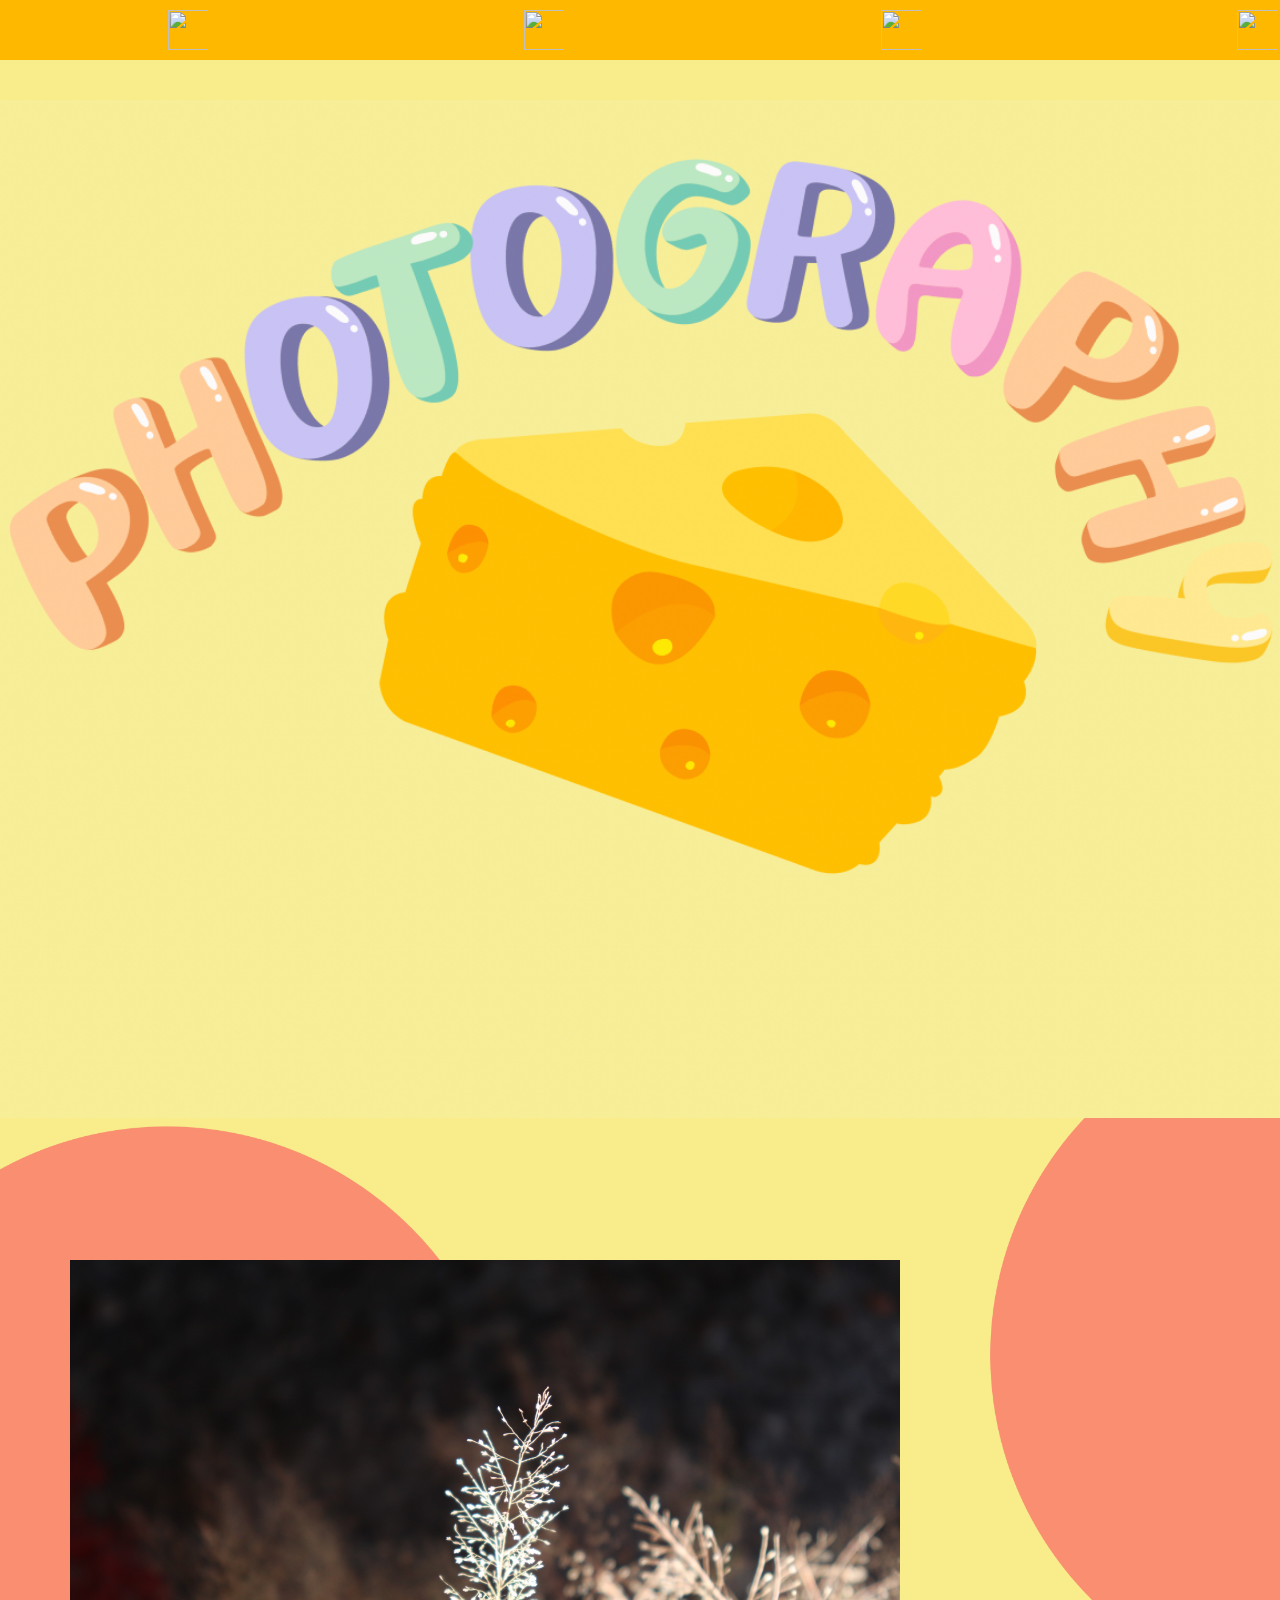
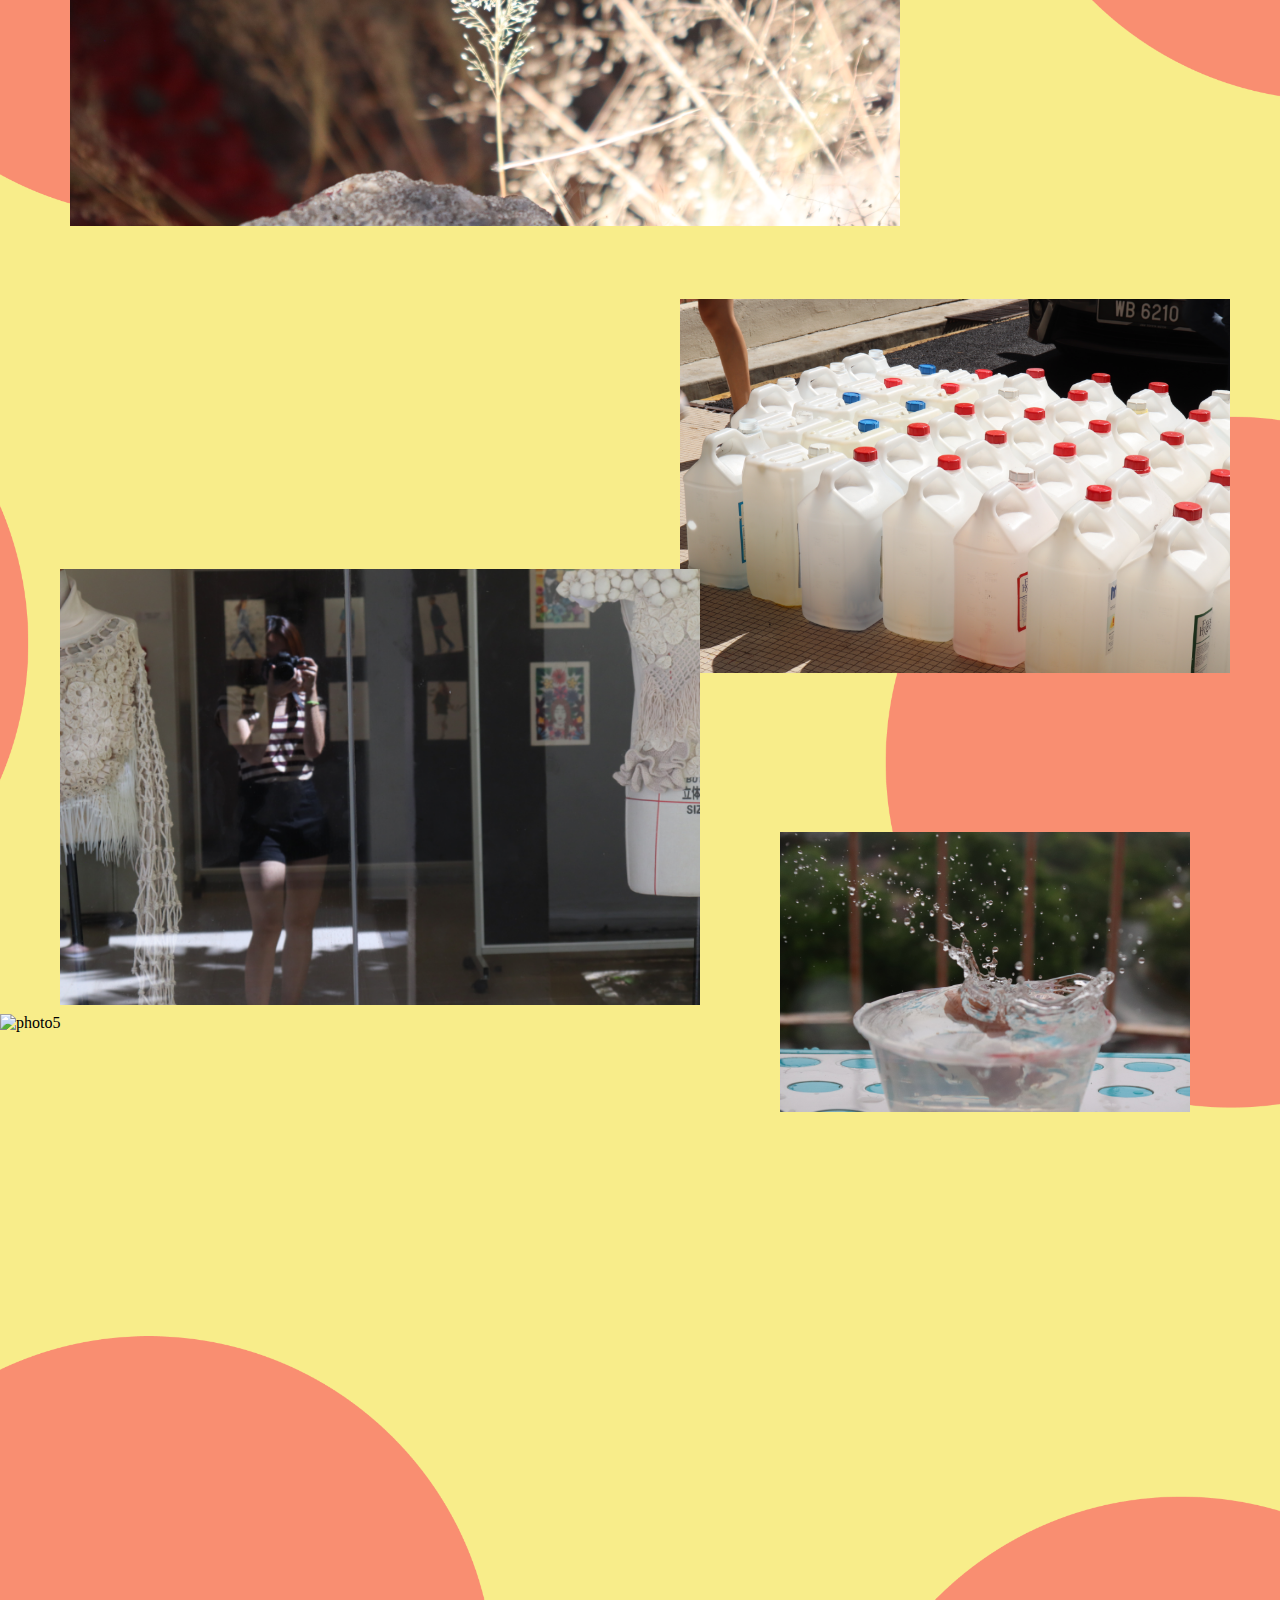
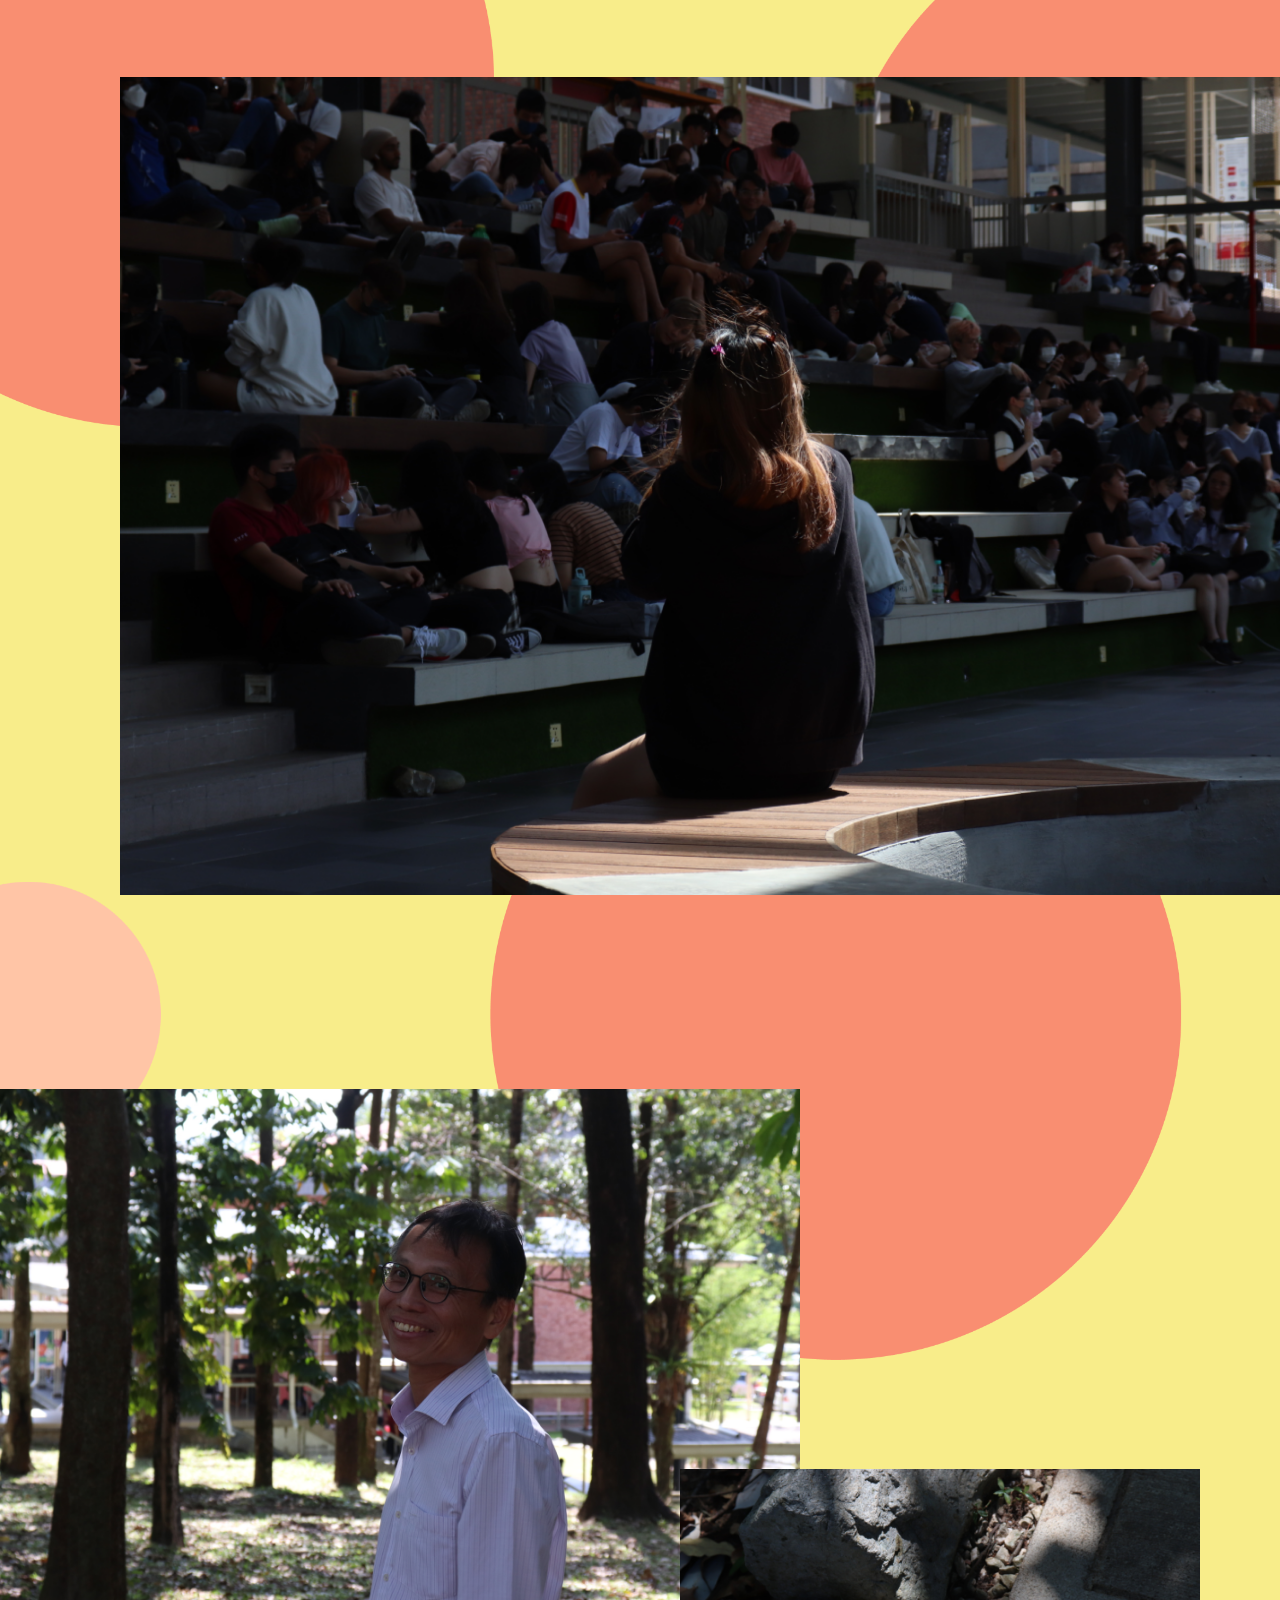
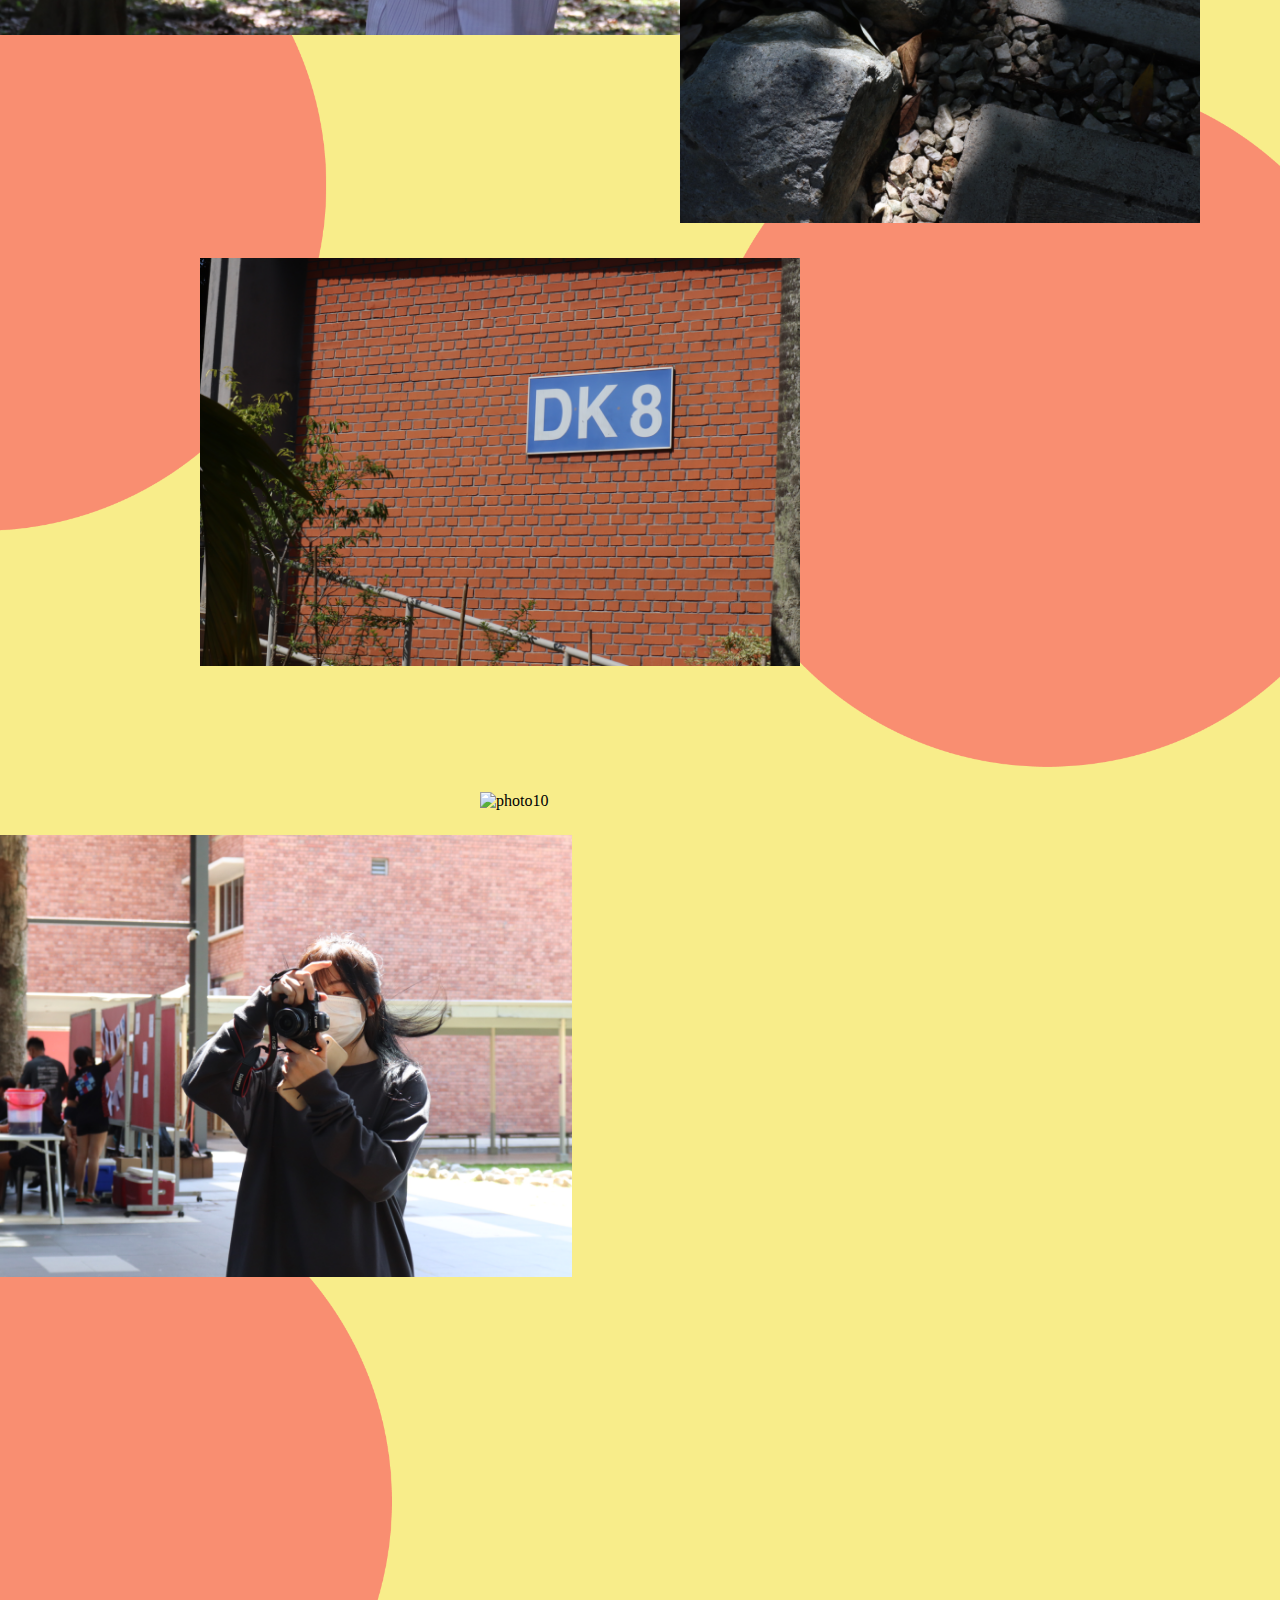
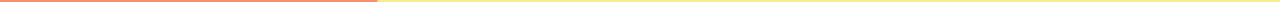
==== photography.html @ ca4d5ff0 "Add files via upload" ====
<!DOCTYPE html>
<html lang="en">
<head>

  <meta charset="UTF-8">
  <meta http-equiv="X-UA-Compatible" content="IE=edge">
  <meta name="viewport" content="width=device-width, initial-scale=1.0">
  <link rel="stylesheet" href="photography.css">

<title>photography</title>

</head>

<!-- TOP NAV START -->
<div id="BoxCategory_1 "></div>

<!-- TOP NAV END -->

<body>



  <div class="menu-area">
  <ul>
    <li><a href="index.html"><img src="html/home.png"></a></li>
    <li><a href="#"><img src="html/search.png"></a>
      <ul class="dropdown-1">
        <li><a href="vector graphic.html">vector graphic</a></li>
        <li><a href="koi.html">koi</a></li>
        <li><a href="koi project.html">koi project</a></li>
          <li><a href="photography.html">photography</a> </li>
      </ul>
    </li>

    <li><a href="contact.html"><img src="html/chat.png"></a></li>
    <li><a href="about.html"><img src="html/peopleicon.png"></a></li>
  </ul>
</div>

<img id="photo1" src="photo1.png" alt="photo1">
<img id="photo2" src="photo2.png" alt="photo2">
<img id="photo3" src="photo3.png" alt="photo3">
<img id="photo4" src="photo4.png" alt="photo4">
<img id="photo5" src="photo5.png" alt="photo5">
<img id="photo6" src="photo6.png" alt="photo6">
<img id="photo7" src="photo7.png" alt="photo7">
<img id="photo8" src="photo8.png" alt="photo8">
<img id="photo9" src="photo9.png" alt="photo9">
<img id="photo10" src="photo10.png" alt="photo10">
<img id="photo11" src="photo11.png" alt="photo11">


<!-- <div class="logo"><a href="index.html"><img src="home.png"></a>
    <a href="#"><img src="search.png"></a>
    <a href="#"><img src="chat.png"></a>
    <a href="#"><img src="more.png"></a>

</div> 

<style>
    body {
       background-color: rgb(248, 237, 138);
       overflow-y: auto;
    }

    </style>

</body>
</html>
---- photography.css ----
.menu-area {
    background-color: #FFB800;
    background-position: top;
    height: 50px;
    width:  1425px;
    position: above ;
    padding-top: 0px; /* adjust the padding to move the background upward */
  }

  body {
    background-image: url(photography\ background.png), url(dotdot.png);
    background-color: rgb(248, 237, 138);
    background-repeat: no-repeat no-repeat;
    background-size: 100%, cover;
    background-position: center 100px, center 100px;

  }
  
  .menu-area ul li a img{
    width: 60px;
    height: 40px;
    display: flex;
    justify-content: center;
    align-items: center;
    padding-left: 20px;
  }
  
  *{
    margin: 0;
    padding: 0;
    box-sizing: border-box;
  }
  .menu-area a{
    display: flex;
    align-items: center;
    justify-content: center;
    color: #fff;
    background: #FFB800;
    height: 60px;
    font-family:Poppins;
    font-weight: bold;
    text-decoration: none;
    text-transform: uppercase;
  
  }
  .menu-area a:hover{
    background: #FFB800;
    color: #fff;
  }
  .menu-area ul{
    list-style: none;
    display: flex;
  }
  .menu-area li{
    position: relative;
    width: 100%;
    text-align: center;
  }
  .menu-area li:hover .dropdown-1 > li{
    display: block;
    top: 0;
  }
  .dropdown-1 li{
    display: none;
    position: relative;
  }
  .dropdown-1{
    position: absolute;
    display: flex;
    flex-direction: column;
    width: 100%;
  }
  .dropdown-1 li:hover {

    display: block;
  }

  #photo1 {
    width: 900px;
    height: 900px;
    object-fit: contain;
    padding-left: 70px;
    padding-bottom: 90px;
    margin-top: 85%;

}

#photo2 {
    width: 600px;
    height: 600px;
    object-fit: contain;
    float: right;
    padding-right: 50px;
    margin-left: -5%;
margin-top: -20%;
}

#photo3 {
    width: 700px;
    height: 700px;
    object-fit: contain;
    float: left;
    padding-left: 60px;
    padding-bottom: 10px;
    margin-top: 0%;
    }

    #photo4 {
        width: 500px;
        height: 500px;
        object-fit: contain;
        float: right;
        padding-right: 90px;
        margin-left: -10%;
    margin-top: -5%;
    }

    #photo5 {
        width: 600px;
        height: 600px;
        object-fit: contain;
        float: left;
        margin-right: 10px;
       margin-top: -10%;
    }
    
    #photo6 {
        width: 1200px;
    height: 1200px;
    object-fit: contain;
    float: center;
margin-top: -10%;
margin-left:  120px;

    }
    
    #photo7 {
        width: 800px;
        height: 800px;
        object-fit: contain;
        float: left;
        margin-right: 10px;
       margin-top: -10%;
        }
    
        #photo8 {
            width: 600px;
            height: 600px;
            object-fit: contain;
            float: right;
            padding-right: 80px;
            margin-left: -20%;
        margin-top: 20%;
        }

        #photo9 {
            width: 600px;
            height: 600px;
            object-fit: contain;
            float: left;
            margin-left: 200px;
            margin-bottom: 30px;
        }
        
        #photo10 {
            width: 800px;
    height: 800px;
    object-fit: contain;
    float: right;
    margin-left: 80px;
    margin-bottom: 10px;
        }
        
        #photo11 {
            width: 700px;
            height: 700px;
            object-fit: contain;
            float: left;
            padding-left: 50px;
            margin-left: -10%;
        margin-top: -70%;
            }
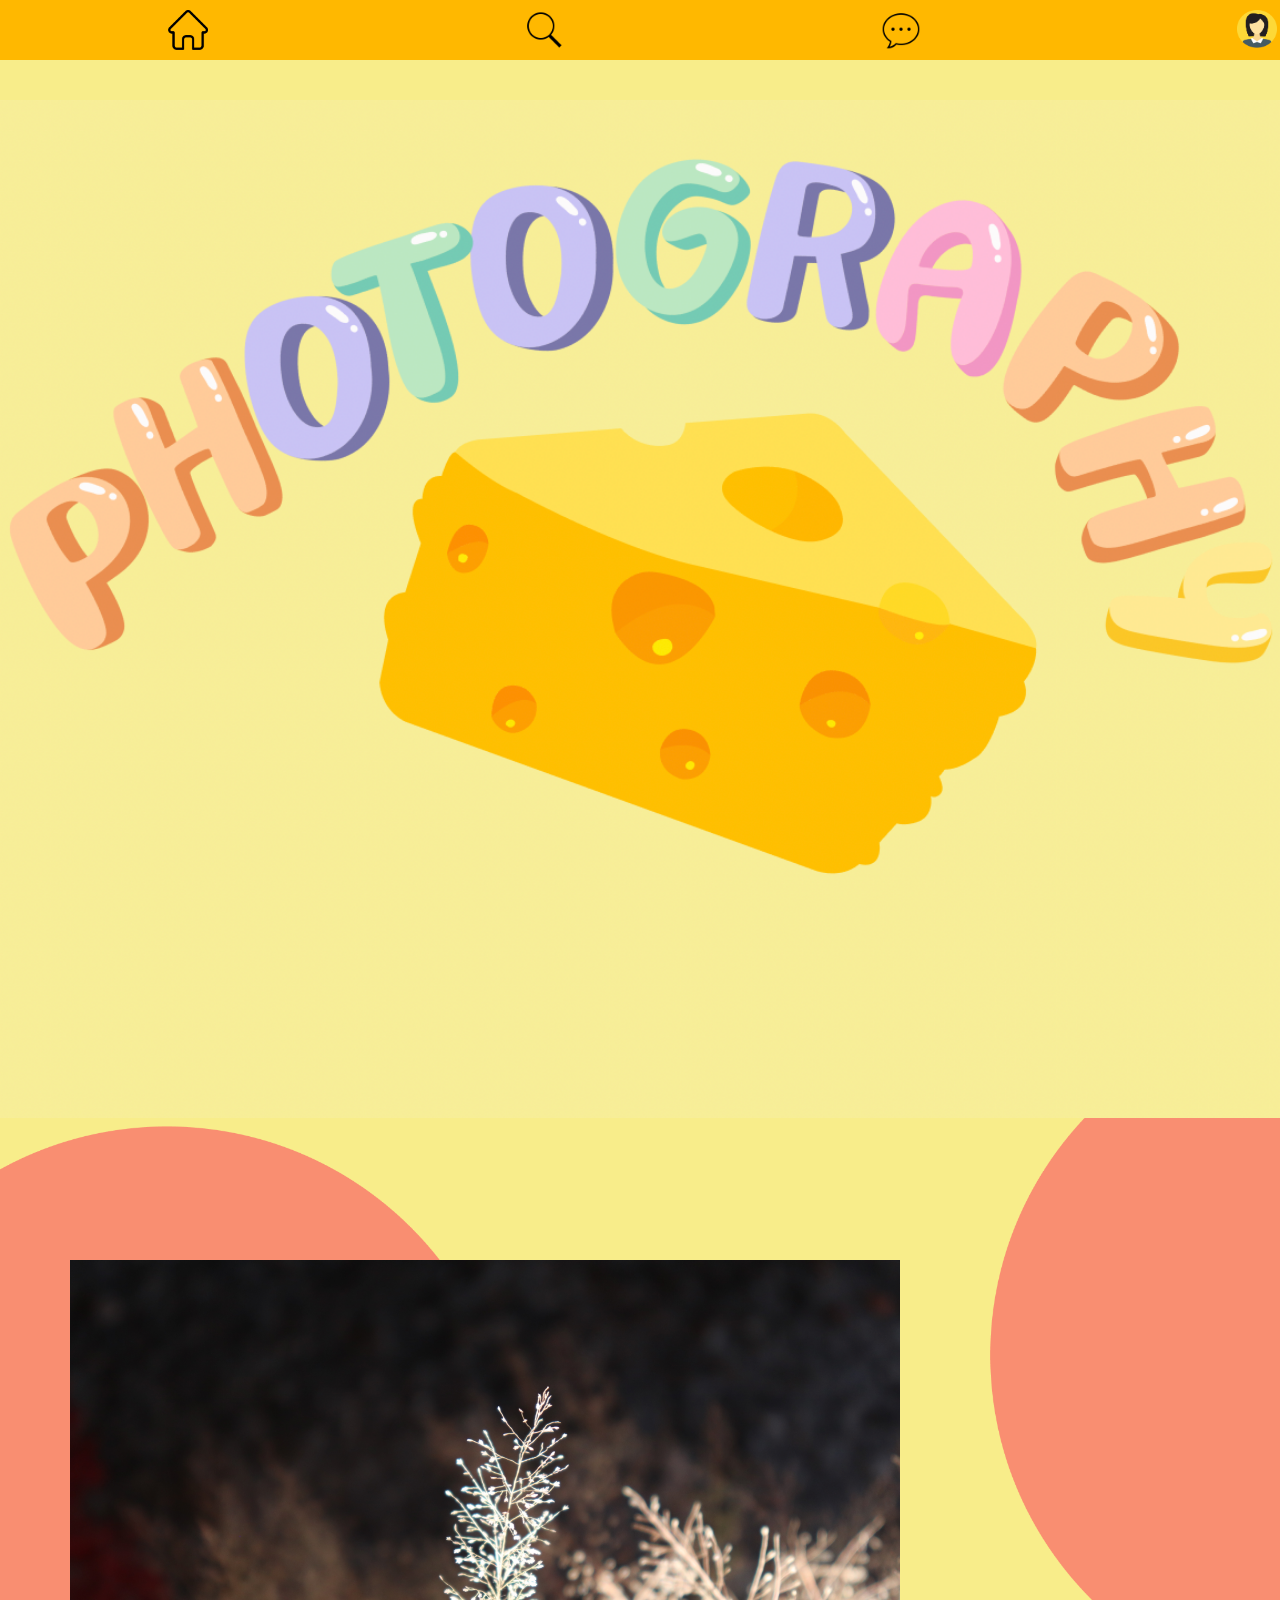
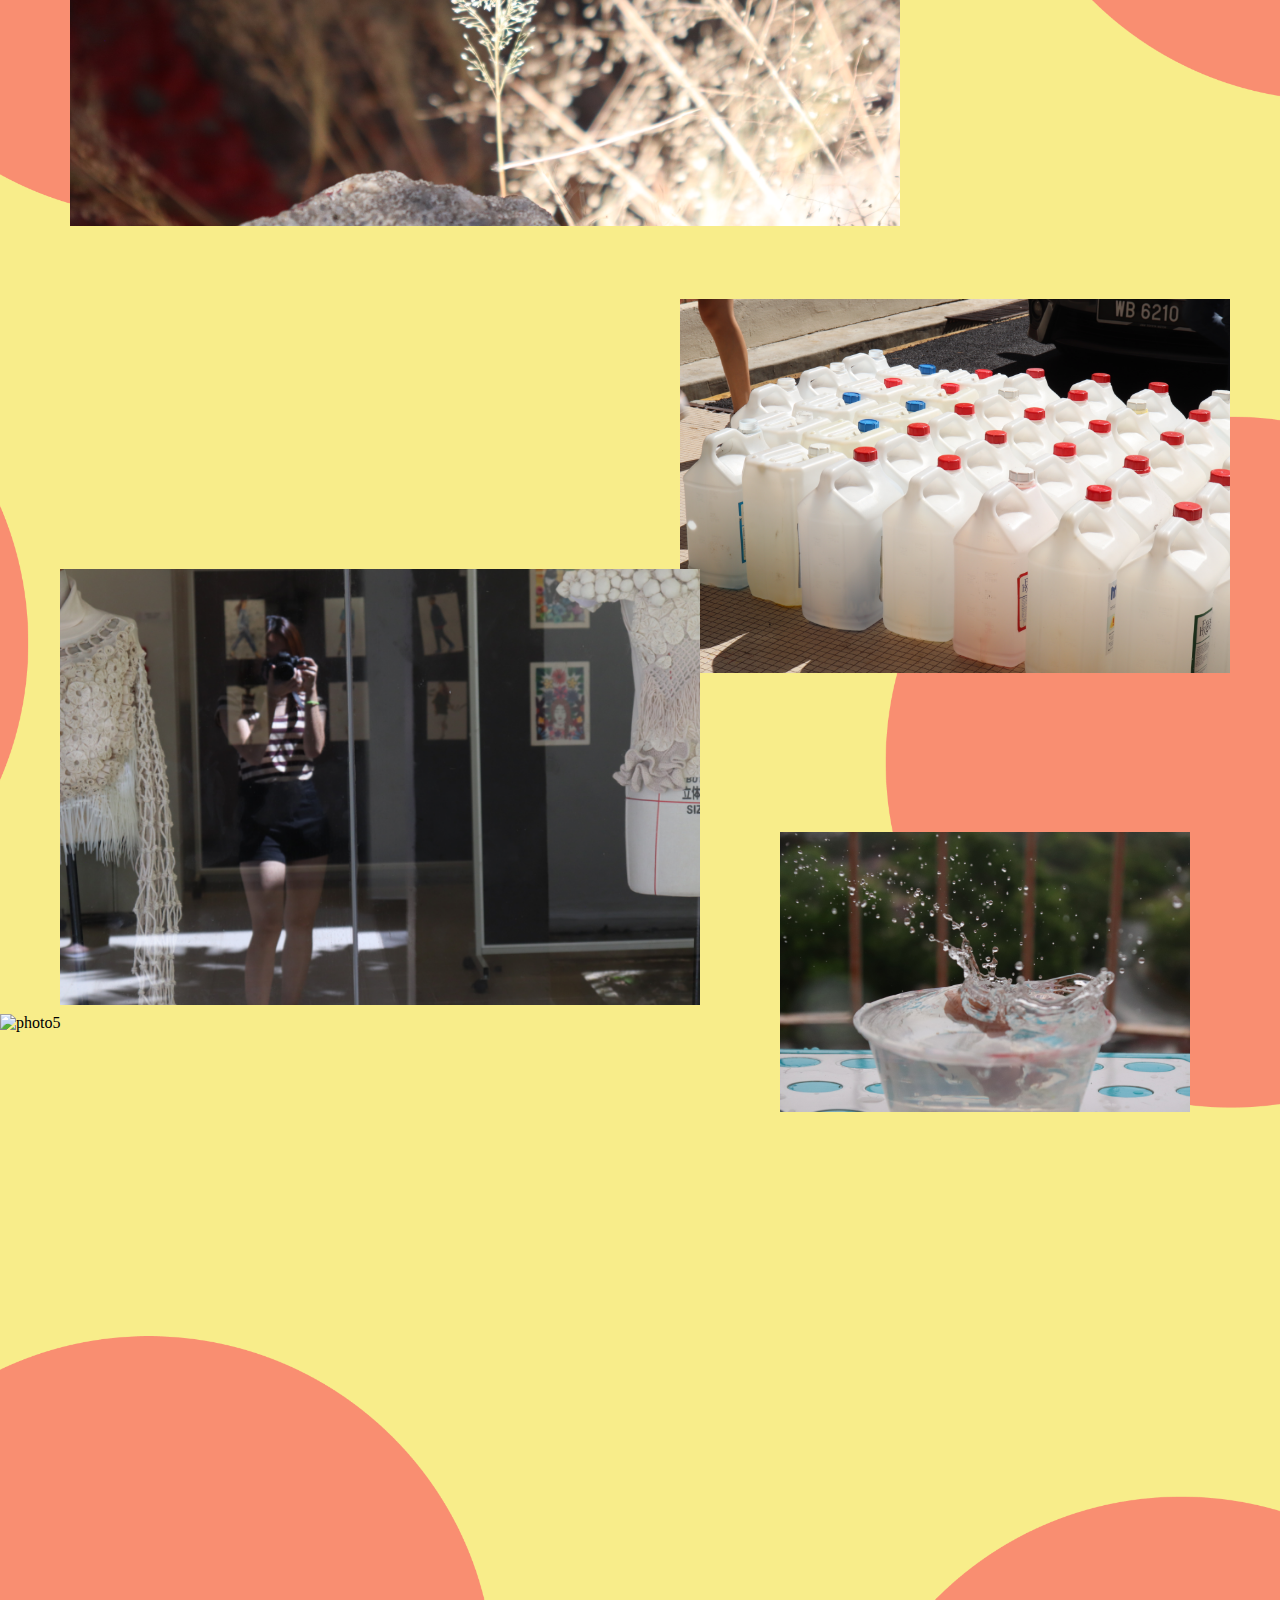
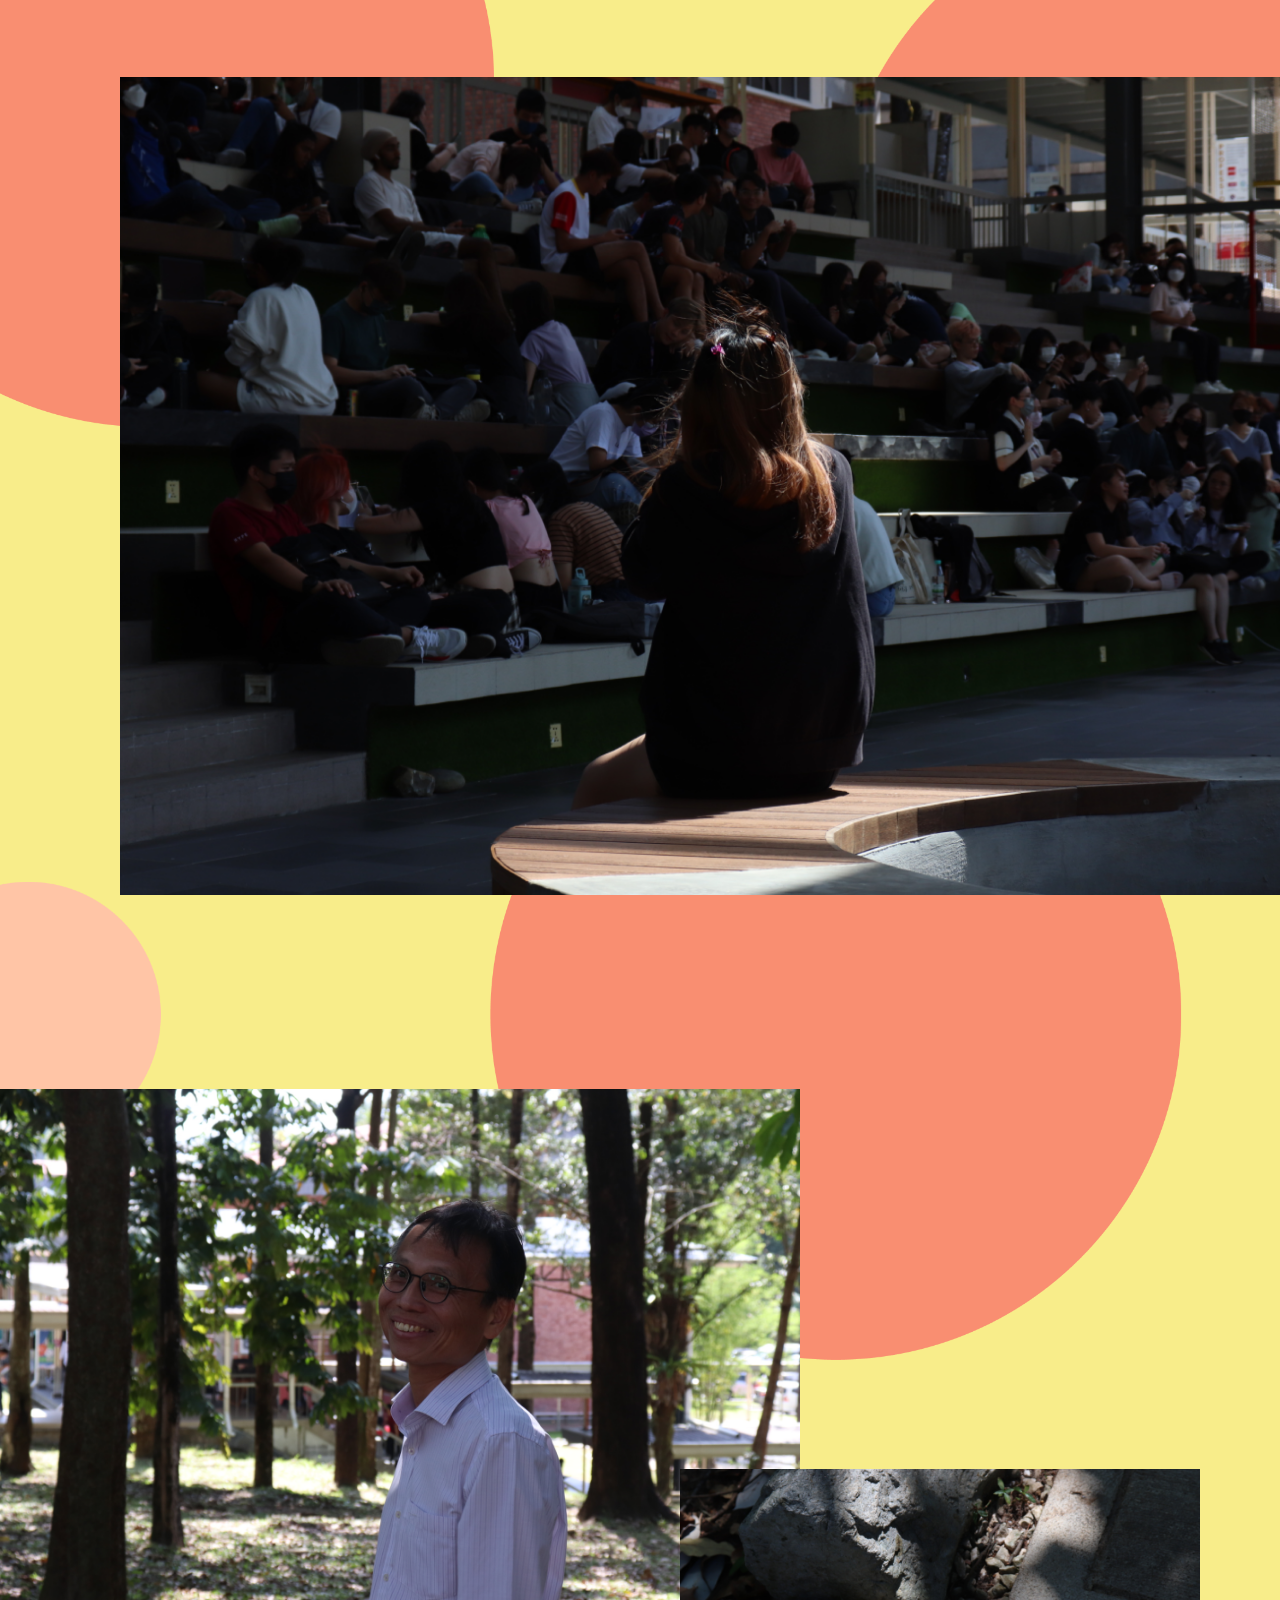
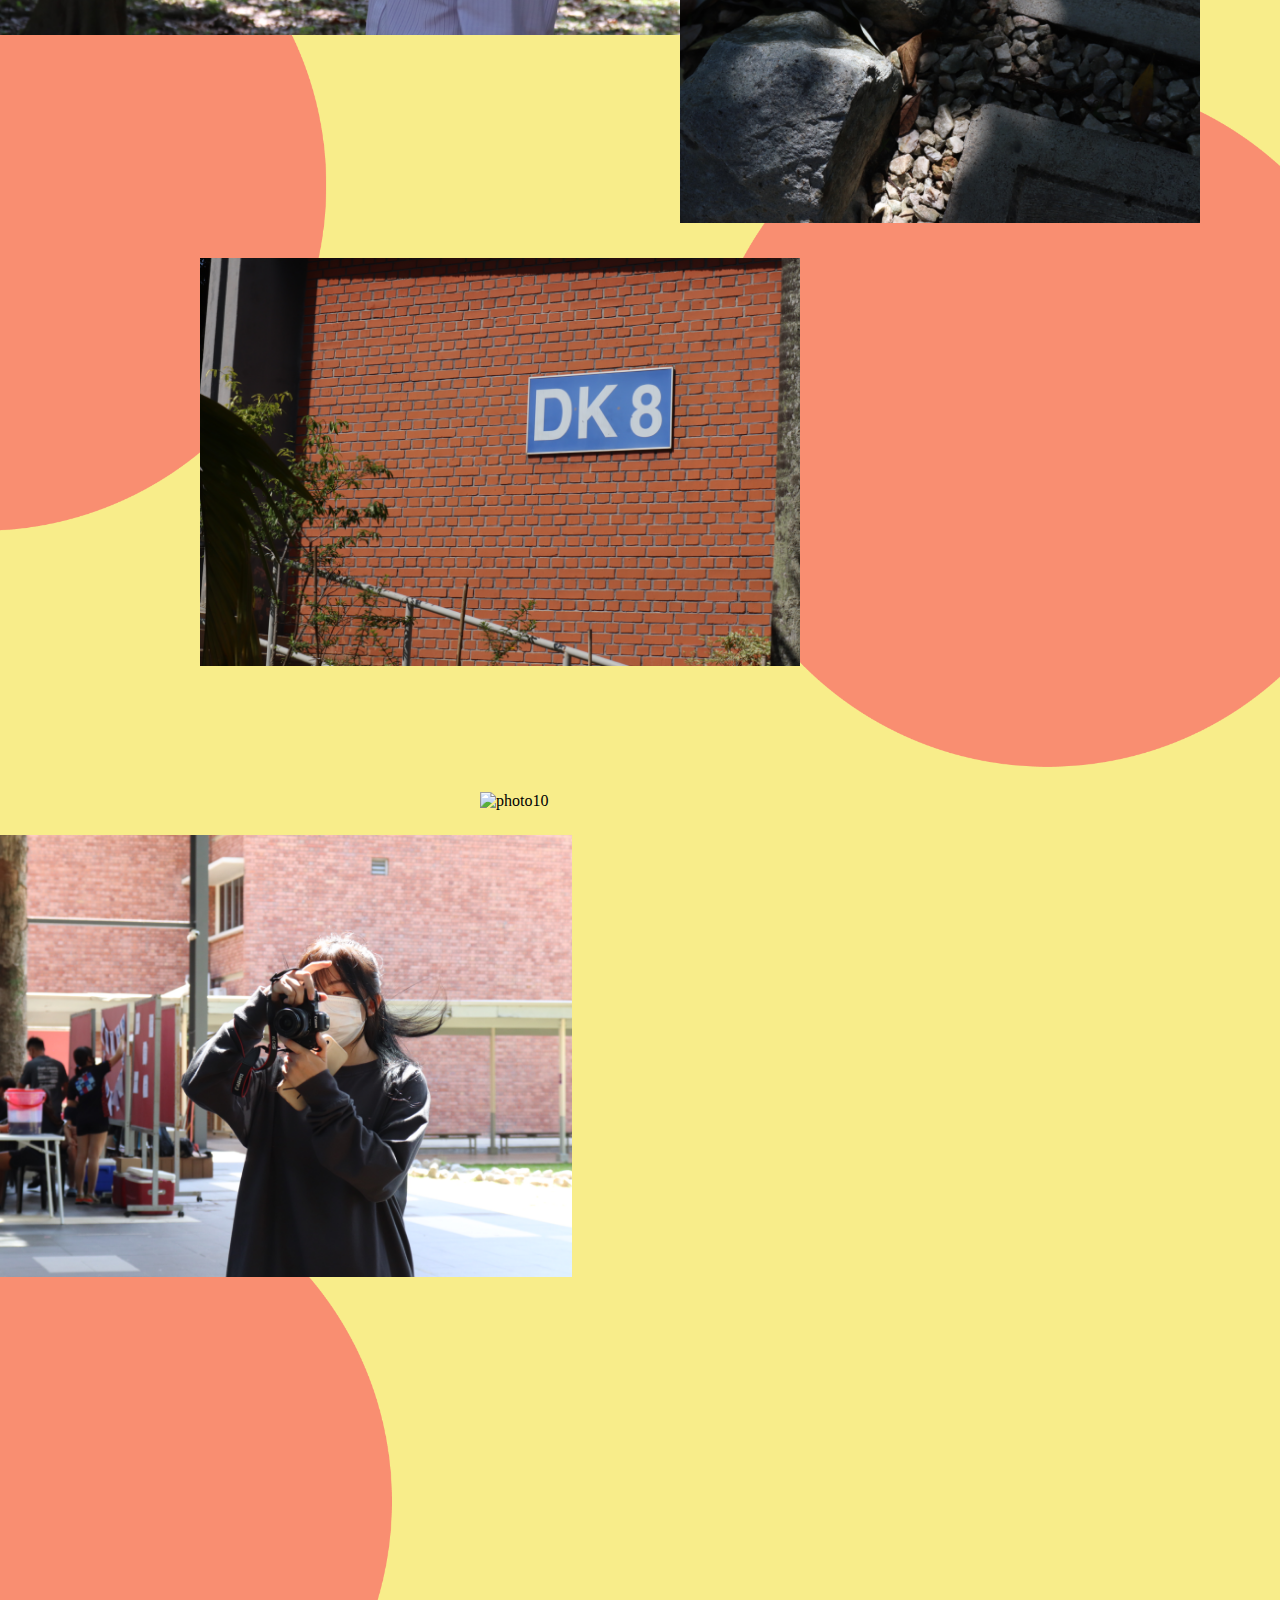
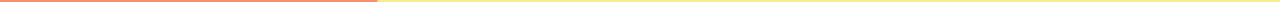
==== commit 4fe79283: "Update photography.html" ====
--- a/photography.html
+++ b/photography.html
@@ -22,8 +22,8 @@
 
   <div class="menu-area">
   <ul>
-    <li><a href="index.html"><img src="html/home.png"></a></li>
-    <li><a href="#"><img src="html/search.png"></a>
+    <li><a href="index.html"><img src="home.png"></a></li>
+    <li><a href="#"><img src="search.png"></a>
       <ul class="dropdown-1">
         <li><a href="vector graphic.html">vector graphic</a></li>
         <li><a href="koi.html">koi</a></li>
@@ -32,8 +32,8 @@
       </ul>
     </li>
 
-    <li><a href="contact.html"><img src="html/chat.png"></a></li>
-    <li><a href="about.html"><img src="html/peopleicon.png"></a></li>
+    <li><a href="contact.html"><img src="chat.png"></a></li>
+    <li><a href="about.html"><img src="peopleicon.png"></a></li>
   </ul>
 </div>
 
@@ -66,4 +66,4 @@
     </style>
 
 </body>
-</html>+</html>
